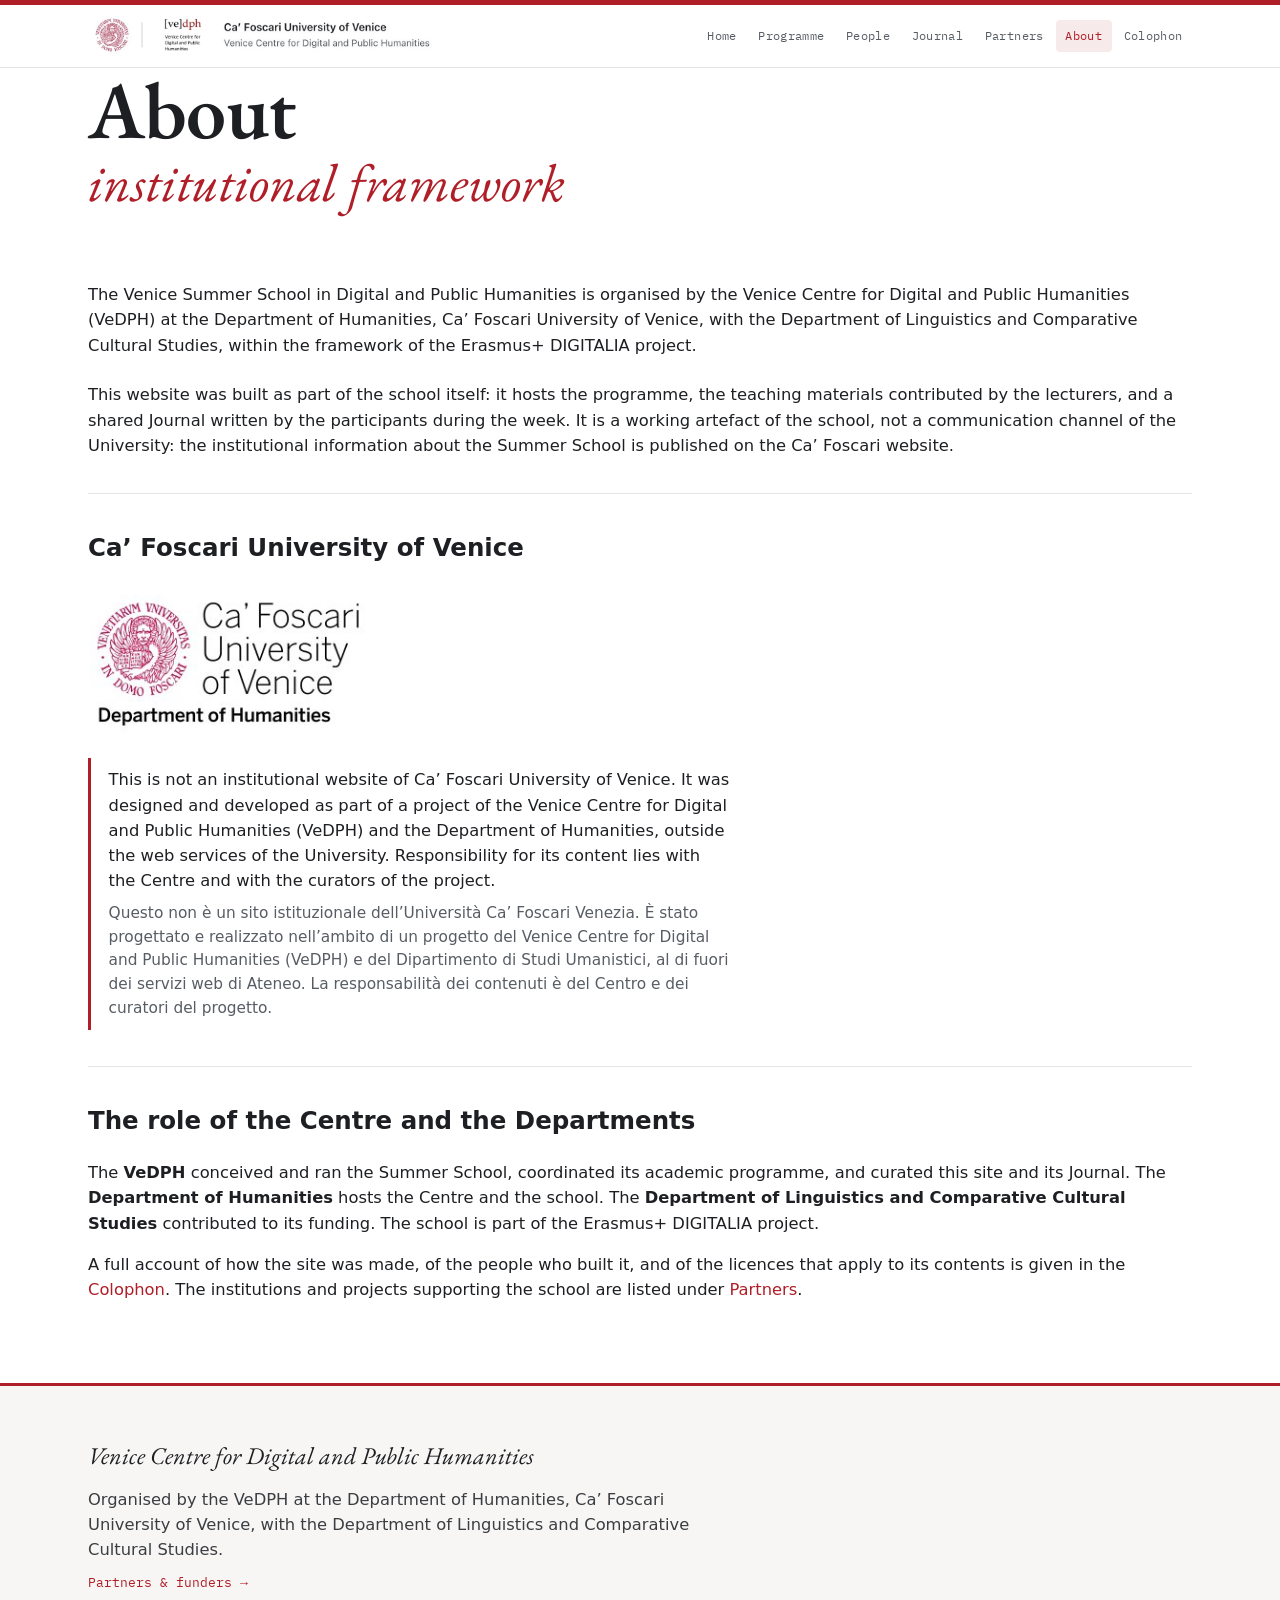
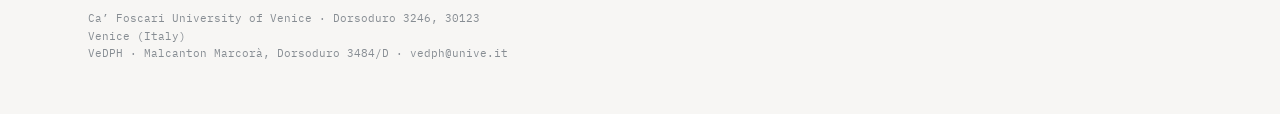
==== about.html @ f309b8d9 "Add files via upload" ====
<!doctype html>
<html lang="en">
<head>
<meta charset="utf-8">
<meta name="viewport" content="width=device-width, initial-scale=1">
<title>About — Venice Summer School in Digital and Public Humanities 2026</title>
<meta name="description" content="Institutional framework of the Venice Summer School in Digital and Public Humanities: the role of the VeDPH and of Ca' Foscari University of Venice.">
<meta name="theme-color" content="#b01e28">
<meta name="color-scheme" content="light">
<link rel="icon" href="icons/icon-192.png" sizes="192x192">
<link rel="stylesheet" href="assets/style.css">
<style>
  .ab-logo{margin:1.6rem 0 1.4rem}
  .ab-logo img{max-width:280px;height:auto;display:block}
  .ab-note{border-left:3px solid var(--cf-red);padding:.1rem 0 .1rem 1.1rem;margin:1.4rem 0;max-width:62ch}
  .ab-note p{margin:.5rem 0}
  .ab-note .it{color:var(--muted);font-size:.96rem}
  .ab-sep{border:0;border-top:1px solid rgba(0,0,0,.1);margin:2.2rem 0}
</style>
</head>
<body>
<a class="skip" href="#main">Skip to the content</a>
<div class="topbar"></div>
<header class="sitehead"><div class="wrap">
  <a class="brandlock" href="index.html"><img src="assets/logos/site-lockup.png" alt="Venice Centre for Digital and Public Humanities"></a>
  <nav class="sitenav" aria-label="Site">
    <a href="index.html">Home</a>
    <a href="programme.html">Programme</a>
    <a href="people.html">People</a>
    <a href="journal.html">Journal</a>
    <a href="partners.html">Partners</a>
    <a class="on" aria-current="page" href="about.html">About</a>
    <a href="colophon.html">Colophon</a>
  </nav>
</div></header>

<main id="main" class="wrap page">

  <h1 class="title">About<em>institutional framework</em></h1>

  <p class="lede">The Venice Summer School in Digital and Public Humanities is organised by the
    Venice Centre for Digital and Public Humanities (VeDPH) at the Department of Humanities,
    Ca’ Foscari University of Venice, with the Department of Linguistics and Comparative Cultural
    Studies, within the framework of the Erasmus+ DIGITALIA project.</p>

  <p>This website was built as part of the school itself: it hosts the programme, the teaching
    materials contributed by the lecturers, and a shared Journal written by the participants during
    the week. It is a working artefact of the school, not a communication channel of the University:
    the institutional information about the Summer School is published on the Ca’ Foscari website.</p>

  <hr class="ab-sep">

  <h2>Ca’ Foscari University of Venice</h2>

  <div class="ab-logo">
    <img src="assets/logos/ca-foscari-humanities.png"
         alt="Università Ca’ Foscari Venezia — Dipartimento di Studi Umanistici">
  </div>

  <div class="ab-note">
    <p>This is not an institutional website of Ca’ Foscari University of Venice. It was designed and
      developed as part of a project of the Venice Centre for Digital and Public Humanities (VeDPH)
      and the Department of Humanities, outside the web services of the University. Responsibility
      for its content lies with the Centre and with the curators of the project.</p>
    <p class="it">Questo non è un sito istituzionale dell’Università Ca’ Foscari Venezia. È stato
      progettato e realizzato nell’ambito di un progetto del Venice Centre for Digital and Public
      Humanities (VeDPH) e del Dipartimento di Studi Umanistici, al di fuori dei servizi web di
      Ateneo. La responsabilità dei contenuti è del Centro e dei curatori del progetto.</p>
  </div>

  <hr class="ab-sep">

  <h2>The role of the Centre and the Departments</h2>

  <p>The <strong>VeDPH</strong> conceived and ran the Summer School, coordinated its academic
    programme, and curated this site and its Journal. The <strong>Department of Humanities</strong>
    hosts the Centre and the school. The <strong>Department of Linguistics and Comparative Cultural
    Studies</strong> contributed to its funding. The school is part of the Erasmus+ DIGITALIA
    project.</p>

  <p>A full account of how the site was made, of the people who built it, and of the licences that
    apply to its contents is given in the <a href="colophon.html">Colophon</a>. The institutions and
    projects supporting the school are listed under <a href="partners.html">Partners</a>.</p>

</main>

<footer class="foot">
  <div class="wrap">
    <h3>Venice Centre for Digital and Public Humanities</h3>
    <p>Organised by the VeDPH at the Department of Humanities, Ca’ Foscari University of Venice,
       with the Department of Linguistics and Comparative Cultural Studies.</p>
    <p class="foot-link"><a href="partners.html">Partners &amp; funders →</a></p>
    <p class="addr">Ca’ Foscari University of Venice · Dorsoduro 3246, 30123 Venice (Italy)<br>
      VeDPH · Malcanton Marcorà, Dorsoduro 3484/D · vedph@unive.it</p>
  </div>
</footer>

<script src="data/program.js"></script>
<script src="assets/app.js"></script>
<script>
  if ('serviceWorker' in navigator &&
      (location.protocol === 'https:' || location.hostname === 'localhost' || location.hostname === '127.0.0.1')) {
    window.addEventListener('load', function () { navigator.serviceWorker.register('sw.js').catch(function(){}); });
  }
</script>
</body>
</html>
---- assets/style.css ----
/* =============================================================================
   Venice Summer School 2026 — stylesheet  (Ca' Foscari institutional look)
   White ground, Ca' Foscari red, logo top-left. Display serif (EB Garamond,
   the Edizioni Ca' Foscari / Venetian humanist register) + a clean sans for UI
   + a markup monospace for data. The programme keeps an edition-like apparatus.
   ========================================================================== */

/* ---- Fonts (self-hosted, OFL; no external requests) --------------------- */
@font-face{font-family:"EB Garamond";src:url("fonts/eb-garamond-latin-400-normal.woff2") format("woff2");font-weight:400;font-style:normal;font-display:swap}
@font-face{font-family:"EB Garamond";src:url("fonts/eb-garamond-latin-400-italic.woff2") format("woff2");font-weight:400;font-style:italic;font-display:swap}
@font-face{font-family:"EB Garamond";src:url("fonts/eb-garamond-latin-600-normal.woff2") format("woff2");font-weight:600;font-style:normal;font-display:swap}
@font-face{font-family:"EB Garamond";src:url("fonts/eb-garamond-latin-600-italic.woff2") format("woff2");font-weight:600;font-style:italic;font-display:swap}
@font-face{font-family:"Plex Mono";src:url("fonts/ibm-plex-mono-latin-400-normal.woff2") format("woff2");font-weight:400;font-style:normal;font-display:swap}
@font-face{font-family:"Plex Mono";src:url("fonts/ibm-plex-mono-latin-500-normal.woff2") format("woff2");font-weight:500;font-style:normal;font-display:swap}

/* ---- Tokens ------------------------------------------------------------- */
:root{
  /* Ca' Foscari red — CONFIRM exact value against the official brand manual
     (www.unive.it/logo, reserved area). This is the single place to change it. */
  --cf-red:#b01e28;
  --cf-red-deep:#8c1820;
  --cf-red-wash:#f7eaeb;

  --ink:#1d1f22;        /* primary text */
  --ink-soft:#3a3d42;
  --paper:#ffffff;
  --paper-2:#f7f6f4;    /* light sections */
  --paper-3:#efece7;    /* insets */
  --muted:#585d64;      /* secondary text */
  --muted-2:#878d93;    /* tertiary */
  --rule:#e5e4e0;       /* hairlines */
  --rule-strong:#cdccc7;

  --sans: system-ui, -apple-system, "Segoe UI", Arial, Helvetica, sans-serif;
  --serif:"EB Garamond", Georgia, "Times New Roman", serif;
  --mono:"Plex Mono", ui-monospace, "SFMono-Regular", Menlo, Consolas, monospace;

  --measure:42rem;
  --pad:clamp(1.1rem, 4vw, 3rem);
  --maxw:75rem;
}

*{box-sizing:border-box}
html{-webkit-text-size-adjust:100%;scroll-behavior:smooth}
body{
  margin:0;background:var(--paper);color:var(--ink);
  font-family:var(--sans);font-size:clamp(.98rem,.7rem + .4vw,1.06rem);
  line-height:1.55;-webkit-font-smoothing:antialiased;text-rendering:optimizeLegibility;
}
::selection{background:var(--cf-red-wash);color:var(--ink)}
a{color:var(--cf-red);text-decoration:none;text-underline-offset:.16em}
a:hover{color:var(--cf-red-deep);text-decoration:underline}
img{max-width:100%}
:focus-visible{outline:2.5px solid var(--cf-red);outline-offset:3px;border-radius:1px}

.kicker{font-family:var(--mono);font-size:.69rem;font-weight:500;
  letter-spacing:.16em;text-transform:uppercase}
.wrap{max-width:var(--maxw);margin-inline:auto;padding-left:max(var(--pad),env(safe-area-inset-left));padding-right:max(var(--pad),env(safe-area-inset-right))}

/* thin institutional accent strip */
.topbar{height:5px;background:var(--cf-red)}

/* =============================================================================
   MASTHEAD
   ========================================================================== */
.masthead{background:var(--paper);border-bottom:1px solid var(--rule)}
.masthead .wrap{padding-top:clamp(1.2rem,3vw,1.8rem);padding-bottom:clamp(1.8rem,4vw,3rem)}

.brandbar{display:flex;align-items:center;gap:1.1rem;flex-wrap:wrap;
  padding-bottom:clamp(1.6rem,4vw,2.6rem)}
.brandbar img{height:46px;width:auto;display:block}
.brandbar .vline{width:1px;height:34px;background:var(--rule-strong)}
.brandbar .who{font-family:var(--sans);line-height:1.25}
.brandbar .who b{display:block;font-weight:600;font-size:.92rem;color:var(--ink)}
.brandbar .who span{font-size:.8rem;color:var(--muted)}
.brandbar .erasmus{margin-left:auto;font-family:var(--mono);font-size:.66rem;
  letter-spacing:.04em;color:var(--muted-2);text-align:right;max-width:20rem;line-height:1.5}

.eyebrow{color:var(--muted);margin:0 0 .9rem}
.eyebrow .sig{color:var(--cf-red);font-weight:500}

h1.title{font-family:var(--serif);font-weight:600;line-height:1.04;letter-spacing:-.01em;
  margin:0;color:var(--ink);font-size:clamp(2.4rem,1rem + 6vw,5rem);max-width:16ch}
h1.title em{display:block;font-style:italic;font-weight:400;color:var(--cf-red);
  font-size:.66em;letter-spacing:0;margin-top:.1em}

.title-rule{height:3px;width:clamp(4rem,12vw,7rem);background:var(--cf-red);
  margin:1.4rem 0 1.2rem}

.standfirst{font-family:var(--serif);font-size:clamp(1.15rem,.8rem + .9vw,1.5rem);
  color:var(--ink-soft);max-width:44ch;margin:0;line-height:1.4}
.standfirst em{font-style:italic;color:var(--cf-red)}

.colophon{display:flex;flex-wrap:wrap;gap:0;margin-top:clamp(1.8rem,4vw,2.6rem);
  border-top:1px solid var(--rule)}
.colophon .fact{flex:1 1 8rem;padding:1rem 1.3rem 0 0;border-right:1px solid var(--rule)}
.colophon .fact:last-child{border-right:0}
.colophon .fact .n{font-family:var(--serif);font-size:2rem;line-height:1;display:block;color:var(--cf-red)}
.colophon .fact .l{font-family:var(--mono);font-size:.64rem;letter-spacing:.1em;
  text-transform:uppercase;color:var(--muted);display:block;margin-top:.45rem}

/* =============================================================================
   TOOLBAR
   ========================================================================== */
.toolbar{position:sticky;top:0;z-index:40;background:rgba(255,255,255,.96);
  backdrop-filter:saturate(120%) blur(6px);border-bottom:1px solid var(--rule);
  box-shadow:0 8px 20px -22px rgba(29,31,34,.6)}
.toolbar .wrap{display:flex;flex-wrap:wrap;align-items:center;gap:.5rem 1.2rem;
  padding-top:.5rem;padding-bottom:.5rem}

.daynav{display:flex;gap:.15rem;flex-wrap:wrap;margin-right:auto}
.daynav a{font-family:var(--mono);font-size:.73rem;letter-spacing:.03em;color:var(--muted);
  padding:.42rem .6rem;border-radius:4px;position:relative;display:inline-flex;gap:.4rem;
  align-items:baseline;line-height:1}
.daynav a .dnum{color:var(--muted-2)}
.daynav a:hover{color:var(--ink);background:var(--paper-2);text-decoration:none}
.daynav a.active{color:var(--ink)}
.daynav a.active::after{content:"";position:absolute;left:.6rem;right:.6rem;bottom:-.52rem;
  height:2px;background:var(--cf-red)}

.controls{display:flex;align-items:center;gap:.4rem;flex-wrap:wrap}
.search{position:relative;display:flex;align-items:center}
.search input{font-family:var(--mono);font-size:.75rem;color:var(--ink);background:var(--paper-2);
  border:1px solid var(--rule-strong);border-radius:4px;padding:.36rem .6rem .36rem 1.7rem;
  width:11rem;max-width:42vw}
.search input::placeholder{color:var(--muted-2)}
.search .mag{position:absolute;left:.55rem;color:var(--muted-2);font-size:.8rem;pointer-events:none}
.search input:focus{outline:none;border-color:var(--cf-red);background:#fff}

.btn{font-family:var(--mono);font-size:.73rem;letter-spacing:.02em;cursor:pointer;
  background:var(--paper-2);border:1px solid var(--rule-strong);color:var(--ink);
  padding:.4rem .66rem;border-radius:4px;display:inline-flex;align-items:center;gap:.4rem;
  line-height:1;transition:background .12s,border-color .12s,color .12s}
.btn:hover{border-color:var(--cf-red);color:var(--cf-red);text-decoration:none}
.btn.solid{background:var(--cf-red);border-color:var(--cf-red);color:#fff}
.btn.solid:hover{background:var(--cf-red-deep);border-color:var(--cf-red-deep);color:#fff}
.btn.ghost{background:transparent}

.nowpill{font-family:var(--mono);font-size:.71rem;letter-spacing:.02em;display:inline-flex;
  align-items:center;gap:.4rem;color:var(--cf-red);border:1px solid var(--cf-red);
  background:var(--cf-red-wash);border-radius:999px;padding:.34rem .7rem;cursor:pointer}
.nowpill .mano{font-size:.9rem;line-height:1}
.nowpill.before{color:var(--cf-red)}
.nowpill.after{color:var(--muted);border-color:var(--rule-strong);background:var(--paper-2);cursor:default}

.chips{display:flex;gap:.3rem;flex-wrap:wrap;width:100%;padding-top:.5rem;margin-top:.45rem;
  border-top:1px dashed var(--rule)}
.chips-label{color:var(--muted-2);margin-right:.3rem;align-self:center}
.chip{font-family:var(--mono);font-size:.69rem;letter-spacing:.03em;cursor:pointer;
  border:1px solid var(--rule-strong);background:transparent;color:var(--muted);
  padding:.28rem .55rem;border-radius:999px;display:inline-flex;gap:.4rem;align-items:center}
.chip:hover{color:var(--ink);border-color:var(--muted-2)}
.chip[aria-pressed="true"]{color:#fff;border-color:var(--cf-red);background:var(--cf-red)}
.chip .s{font-weight:500;color:var(--cf-red)}
.chip[aria-pressed="true"] .s{color:#fff}

/* =============================================================================
   LEDE
   ========================================================================== */
.lede{padding:clamp(2.2rem,5vw,3.4rem) 0 .5rem}
.lede .meta{font-family:var(--mono);font-size:.73rem;letter-spacing:.03em;color:var(--muted);
  margin-bottom:1.3rem;display:flex;flex-wrap:wrap;gap:.4rem 1rem}
.lede .meta b{color:var(--cf-red);font-weight:500}
.lede p.intro-p{font-family:var(--serif);max-width:var(--measure);font-size:1.3rem;
  line-height:1.5;color:var(--ink-soft);margin:.2rem 0}
.lede p.intro-p em{font-style:italic;color:var(--cf-red)}
.lede .follow{display:flex;flex-wrap:wrap;gap:.45rem;align-items:center;margin-top:1.7rem;
  padding-top:1.3rem;border-top:1px solid var(--rule)}
.lede .follow .kicker{color:var(--muted-2);width:100%;margin-bottom:.2rem}
@media(min-width:600px){.lede .follow .kicker{width:auto;margin:0 .4rem 0 0}}

/* =============================================================================
   PROGRAMME
   ========================================================================== */
.day{padding-top:clamp(2rem,4vw,3.2rem);scroll-margin-top:5.5rem}
.day-head{border-top:2px solid var(--ink);padding-top:1rem;margin-bottom:1.5rem}
.day-head .row{display:flex;flex-wrap:wrap;align-items:baseline;gap:.4rem 1rem;justify-content:space-between}
.day-head .area{color:var(--muted);margin:0}
.day-head .when{font-family:var(--mono);font-size:.71rem;letter-spacing:.05em;color:var(--cf-red);text-transform:uppercase}
.day-head h2{font-family:var(--serif);font-weight:400;font-style:italic;
  font-size:clamp(1.7rem,1rem + 2.2vw,2.6rem);line-height:1.08;margin:.5rem 0 0;
  max-width:26ch;letter-spacing:-.005em;color:var(--ink)}
.day-head .intro{max-width:var(--measure);color:var(--muted);margin:1rem 0 0;font-size:1rem;line-height:1.55}

.lemma{display:grid;grid-template-columns:5.4rem minmax(0,1fr);column-gap:1.3rem;
  padding:1.1rem .8rem;margin-inline:-.8rem;border-top:1px solid var(--rule);position:relative}
.lemma.hidden{display:none}
.lemma.is-now{background:linear-gradient(90deg,var(--cf-red-wash),transparent 55%);
  box-shadow:inset 3px 0 0 var(--cf-red)}

.rail{text-align:right;position:relative}
.rail .sig{font-family:var(--mono);font-size:1rem;font-weight:500;color:var(--muted-2);line-height:1;display:block}
.rail .sig.key{color:var(--cf-red)}
.rail .time{font-family:var(--mono);font-size:.73rem;color:var(--muted);display:block;margin-top:.4rem}
.rail .time .to{color:var(--muted-2)}
.rail .mano{position:absolute;left:-1.4rem;top:-.05rem;color:var(--cf-red);font-size:1.05rem;
  line-height:1;animation:point 1.6s ease-in-out infinite}
@keyframes point{0%,100%{transform:translateX(0)}50%{transform:translateX(-3px)}}

.body .ttl{font-family:var(--sans);font-size:1.12rem;font-weight:600;line-height:1.28;margin:.05rem 0 0;color:var(--ink)}
.lemma.is-key .body .ttl{color:var(--cf-red-deep)}
.body .note{font-family:var(--serif);font-style:italic;color:var(--muted);font-size:1rem;margin:.35rem 0 0;max-width:50ch}

.pub{font-family:var(--mono);font-size:.78rem;margin:.4rem 0 0;display:flex;flex-wrap:wrap;align-items:center;gap:.45rem}
.pub-b{display:inline-block;background:var(--cf-red);color:#fff;font-size:.66rem;letter-spacing:.03em;padding:.13rem .42rem;border-radius:.22rem;white-space:nowrap}
.pub a{text-decoration:underline;text-underline-offset:.16em}

.app{margin-top:.55rem;display:flex;flex-direction:column;gap:.35rem}
.auth{font-family:var(--sans);font-size:.98rem;line-height:1.35}
.auth .nm{color:var(--ink);font-weight:500}
.auth .af{color:var(--muted);font-size:.9em}
.auth .sep{color:var(--rule-strong);margin:0 .15rem}
.where{font-family:var(--mono);font-size:.72rem;color:var(--muted);display:inline-flex;flex-wrap:wrap;gap:.35rem;align-items:baseline}
.where a{color:var(--muted);border-bottom:1px dotted var(--muted-2)}
.where a:hover{color:var(--cf-red);border-color:var(--cf-red);text-decoration:none}
.where .pin{color:var(--cf-red)}

/* card action row: calendar · materials · resources */
.fi{width:1.05em;height:1.05em;flex:none;vertical-align:-.18em}
.card-foot{margin-top:.8rem;padding-top:.75rem;border-top:1px dashed var(--rule);
  display:flex;flex-wrap:wrap;gap:.55rem 1.6rem;align-items:flex-start}
.act{font-family:var(--mono);font-size:.71rem;letter-spacing:.02em;cursor:pointer;
  border:1px solid var(--rule-strong);background:var(--paper);color:var(--ink);
  padding:.34rem .6rem;border-radius:5px;display:inline-flex;gap:.42rem;align-items:center;line-height:1;
  transition:border-color .12s,color .12s,background .12s}
.act:hover{border-color:var(--cf-red);color:var(--cf-red);background:var(--cf-red-wash)}

.fgroup{display:flex;flex-wrap:wrap;gap:.4rem;align-items:center}
.fg-l{font-family:var(--mono);font-size:.66rem;letter-spacing:.08em;text-transform:uppercase;
  color:var(--muted-2);display:inline-flex;gap:.35rem;align-items:center;margin-right:.1rem}
.fg-items{display:flex;flex-wrap:wrap;gap:.35rem}
.chip-link{font-family:var(--mono);font-size:.71rem;display:inline-flex;align-items:center;gap:.38rem;
  color:var(--cf-red);border:1px solid var(--rule-strong);background:var(--paper-2);border-radius:4px;padding:.26rem .5rem;line-height:1}
.chip-link:hover{border-color:var(--cf-red);text-decoration:none;background:#fff}
.chip-link .k{color:var(--muted-2);font-size:.9em}
.chip-link .ext{color:var(--muted-2);font-size:.82em}

.lemma{transition:background .12s}
.lemma:hover{background:var(--paper-2)}
@media (min-width:1024px){
  .lemma{grid-template-columns:6rem minmax(0,1fr);column-gap:1.6rem}
  .body .ttl{font-size:1.18rem}
}

.noresults{font-family:var(--mono);font-size:.8rem;color:var(--muted);padding:2rem 0;text-align:center}

/* =============================================================================
   FACULTY
   ========================================================================== */
.faculty{padding-top:clamp(2.4rem,5vw,3.6rem)}
.faculty .head{border-top:2px solid var(--ink);padding-top:1rem;margin-bottom:1.3rem}
.faculty .head .area{color:var(--muted);margin:0}
.faculty h2{font-family:var(--serif);font-style:italic;font-weight:400;
  font-size:clamp(1.6rem,1rem + 2vw,2.3rem);margin:.4rem 0 0;color:var(--ink)}
.faculty-grid{display:grid;grid-template-columns:repeat(auto-fill,minmax(17rem,1fr));gap:.2rem 2rem}
.person{display:flex;gap:.85rem;align-items:flex-start;padding:.85rem 0;border-top:1px solid var(--rule)}
.person .av{flex:0 0 auto;width:2.9rem;height:2.9rem;border-radius:50%;overflow:hidden;
  display:grid;place-items:center;background:var(--paper-2);border:1px solid var(--rule)}
.person .av img{width:100%;height:100%;object-fit:cover;display:block}
.person .av-i{font-family:var(--serif);font-weight:600;font-size:1.02rem;color:var(--muted);letter-spacing:.01em}
.person .ptext{min-width:0;display:block;padding-top:.05rem}
.person .nm{font-family:var(--sans);font-weight:600;color:var(--ink);display:block;font-size:1.02rem}
a.nm:hover{color:var(--cf-red)}
.person .af{font-family:var(--mono);font-size:.71rem;color:var(--muted);display:block;margin-top:.2rem;line-height:1.4}
.person .pmeta{display:block;margin-top:.35rem}
.person .inprog{font-family:var(--mono);font-size:.68rem;letter-spacing:.02em;color:var(--cf-red);
  text-decoration:none;border-bottom:1px solid transparent}
.person .inprog:hover{border-bottom-color:var(--cf-red)}

/* =============================================================================
   COHORT
   ========================================================================== */
.cohort{padding-top:clamp(2.4rem,5vw,3.6rem)}
.cohort .head{border-top:2px solid var(--ink);padding-top:1rem;margin-bottom:1.4rem}
.cohort .head .area{color:var(--muted);margin:0}
.cohort h2{font-family:var(--serif);font-style:italic;font-weight:400;
  font-size:clamp(1.6rem,1rem + 2vw,2.3rem);margin:.4rem 0 0;color:var(--ink)}
.stat-grid{display:grid;grid-template-columns:repeat(auto-fit,minmax(8rem,1fr));
  border:1px solid var(--rule);border-radius:6px;overflow:hidden;background:var(--paper)}
.stat{padding:1.2rem 1.3rem;border-right:1px solid var(--rule);border-bottom:1px solid var(--rule)}
.stat .n{font-family:var(--serif);font-size:2.6rem;line-height:.95;color:var(--cf-red);display:block}
.stat .l{font-family:var(--mono);font-size:.66rem;letter-spacing:.09em;text-transform:uppercase;
  color:var(--muted);display:block;margin-top:.5rem}
.bars{margin-top:1.8rem;max-width:42rem}
.bars-h{color:var(--muted-2);margin:0 0 .9rem}
.bar-row{display:grid;grid-template-columns:13rem minmax(0,1fr) 2rem;align-items:center;gap:.8rem;margin:.45rem 0}
.bar-row .bl{font-family:var(--sans);font-size:.92rem;color:var(--ink)}
.bar-row .bt{height:.7rem;background:var(--paper-3);border-radius:3px;overflow:hidden}
.bar-row .bf{display:block;height:100%;background:var(--cf-red);border-radius:3px}
.bar-row .bn{font-family:var(--mono);font-size:.8rem;color:var(--muted);text-align:right}
@media(max-width:560px){.bar-row{grid-template-columns:9rem minmax(0,1fr) 1.6rem;gap:.5rem}.bar-row .bl{font-size:.82rem;overflow-wrap:anywhere}}
.cohort .cap{font-family:var(--serif);font-size:1.15rem;color:var(--ink-soft);margin-top:1.6rem;max-width:var(--measure)}
.cohort .privacy{font-family:var(--mono);font-size:.69rem;color:var(--muted-2);margin-top:.9rem;
  border-left:2px solid var(--rule-strong);padding-left:.7rem;max-width:48ch;line-height:1.5}

/* =============================================================================
   MAP
   ========================================================================== */
.mapsec{padding-top:clamp(2.4rem,5vw,3.6rem)}
.mapsec .head{border-top:2px solid var(--ink);padding-top:1rem;margin-bottom:1.1rem}
.mapsec .head .area{color:var(--muted);margin:0}
.mapsec h2{font-family:var(--serif);font-style:italic;font-weight:400;
  font-size:clamp(1.6rem,1rem + 2vw,2.3rem);margin:.4rem 0 0;color:var(--ink)}
.mapwrap{position:relative;border:1px solid var(--rule-strong);border-radius:6px;overflow:hidden;background:var(--paper-2)}
#map,#cm-map{height:clamp(320px,50vh,500px);width:100%}
.leaflet-container{background:#eef0ee !important;font-family:var(--mono) !important}
.map-legend{display:flex;flex-wrap:wrap;gap:.4rem 1.1rem;margin-top:.8rem;font-family:var(--mono);font-size:.71rem;color:var(--muted)}
.map-legend .it{display:inline-flex;gap:.45rem;align-items:center}
.map-legend .pin{width:.7rem;height:.7rem;border-radius:50%;background:var(--cf-red);display:inline-block}
.venue-list{list-style:none;margin:0 0 1.25rem;padding:0;display:grid;gap:.55rem;grid-template-columns:repeat(auto-fill,minmax(15rem,1fr))}
.venue-li{background:var(--paper-2);border:1px solid var(--rule);border-radius:6px;padding:.7rem .85rem;display:flex;flex-direction:column;gap:.12rem}
.venue-li .vn{font-weight:600}
.venue-li .vb{font-size:.85rem;color:var(--muted)}
.venue-li .va{font-size:.82rem;color:var(--muted)}
.venue-li .vs{font-family:var(--mono);font-size:.66rem;letter-spacing:.05em;text-transform:uppercase;color:var(--cf-red);margin-top:.25rem}
.map-load{display:flex;flex-wrap:wrap;align-items:center;gap:.55rem 1rem;margin:0}
.map-load .btn[disabled]{opacity:.6;cursor:default}
.map-note{font-family:var(--mono);font-size:.71rem;color:var(--muted);margin:0;flex:1 1 18rem}
.cm-note{color:var(--muted);font-size:.9rem;line-height:1.55;margin:0 0 .8rem;max-width:46rem}
.mvenue{font-family:var(--sans);font-size:.95rem;color:var(--ink);line-height:1.3}
.mvenue b{font-weight:600}
.mvenue .sub{font-family:var(--mono);font-size:.68rem;color:var(--muted);display:block;margin-top:.2rem}
.mvsess{font-family:var(--mono);font-size:.64rem;color:var(--muted);margin-top:.4rem;max-width:18rem}

/* =============================================================================
   FOOTER + LOGO STRIP
   ========================================================================== */
.foot{background:var(--paper-2);border-top:3px solid var(--cf-red);margin-top:clamp(3rem,7vw,5rem)}
.foot .wrap{padding-top:clamp(2.2rem,5vw,3.2rem);padding-bottom:clamp(2rem,4vw,2.8rem)}
.foot h3{font-family:var(--serif);font-weight:400;font-style:italic;color:var(--ink);font-size:1.5rem;margin:0 0 .8rem}
.foot p{max-width:60ch;line-height:1.55;margin:.4rem 0;color:var(--ink-soft)}
.foot .cols{display:flex;flex-wrap:wrap;gap:1.6rem 3.2rem;margin-top:1.4rem}
.foot .col .kicker{color:var(--muted-2);margin-bottom:.5rem;display:block}
.foot .col a{display:block;margin:.28rem 0;color:var(--ink-soft)}
.foot .col a:hover{color:var(--cf-red)}

.logostrip-wrap{margin-top:2rem;padding-top:1.4rem;border-top:1px solid var(--rule-strong)}
.logostrip-wrap .kicker{color:var(--muted-2);display:block;margin-bottom:1rem}
.logostrip{display:flex;flex-wrap:wrap;align-items:center;gap:1.4rem 2.2rem}
.logo-slot{display:flex;align-items:center}
.logo-slot img{height:38px;width:auto;filter:grayscale(1);opacity:.62;transition:filter .15s,opacity .15s}
.logo-slot img:hover{filter:none;opacity:1}
.logostrip.brandrow img{height:42px;filter:none;opacity:1}
.logo-text{font-family:var(--mono);font-size:.72rem;letter-spacing:.02em;color:var(--muted);
  border:1px solid var(--rule-strong);background:var(--paper);border-radius:4px;padding:.34rem .6rem;display:inline-block;line-height:1.3}

.foot .fund{font-family:var(--mono);font-size:.71rem;line-height:1.65;color:var(--muted);
  margin-top:2rem;border-top:1px solid var(--rule);padding-top:1.2rem;max-width:64ch}
.foot .addr{font-family:var(--mono);font-size:.68rem;color:var(--muted-2);margin-top:1rem;line-height:1.6}

/* toast / skip */
.toast{position:fixed;left:50%;bottom:1.4rem;transform:translateX(-50%) translateY(1rem);
  background:var(--ink);color:#fff;font-family:var(--mono);font-size:.74rem;padding:.6rem .9rem;
  border-radius:5px;box-shadow:0 8px 30px -8px rgba(0,0,0,.4);opacity:0;pointer-events:none;
  transition:opacity .2s,transform .2s;z-index:60;border-left:3px solid var(--cf-red)}
.toast.show{opacity:1;transform:translateX(-50%) translateY(0)}
.skip{position:absolute;left:-999px;top:.5rem;background:var(--cf-red);color:#fff;font-family:var(--mono);
  font-size:.74rem;padding:.5rem .8rem;border-radius:4px;z-index:80}
.skip:focus{left:.5rem}

@media (prefers-reduced-motion:reduce){
  *{animation:none !important;transition:none !important;scroll-behavior:auto !important}
}

/* =============================================================================
   COLOPHON page
   ========================================================================== */
.colo{padding:clamp(2rem,5vw,3.4rem) 0}
.colo h2{font-family:var(--serif);font-style:italic;font-weight:400;
  font-size:clamp(1.5rem,1rem + 1.8vw,2.1rem);color:var(--ink);
  margin:2.2rem 0 .6rem;border-top:1px solid var(--rule);padding-top:1.3rem}
.colo h2:first-of-type{border-top:0;padding-top:0;margin-top:0}
.colo p{max-width:44rem;line-height:1.62;margin:.6rem 0;color:var(--ink-soft)}
.colo .note{font-family:var(--mono);font-size:.74rem;color:var(--muted);background:var(--paper-2);
  border-left:2px solid var(--rule-strong);padding:.55rem .75rem;max-width:44rem;line-height:1.5}
.colo code{font-family:var(--mono);font-size:.85em;background:var(--paper-2);
  border:1px solid var(--rule);border-radius:3px;padding:.05rem .3rem}
.stack{display:grid;grid-template-columns:max-content 1fr;gap:.55rem 1.5rem;max-width:48rem;margin:1.1rem 0}
.stack dt{font-family:var(--mono);font-size:.69rem;letter-spacing:.07em;text-transform:uppercase;
  color:var(--cf-red);padding-top:.15rem}
.stack dd{margin:0;line-height:1.55;color:var(--ink-soft)}
@media(max-width:560px){.stack{grid-template-columns:1fr;gap:.1rem}.stack dt{margin-top:.9rem}}

/* =============================================================================
   WHEEL — colourful, dynamic programme overview
   ========================================================================== */
.wheel-sec{padding:clamp(1.8rem,4vw,2.8rem) 0;border-bottom:1px solid var(--rule);background:var(--paper)}
.wheel-sec .kicker{color:var(--muted-2);margin:0 0 1.2rem}
.wheel-wrap{display:grid;grid-template-columns:1fr;gap:1.8rem 2.8rem;align-items:center}
@media(min-width:760px){.wheel-wrap{grid-template-columns:minmax(240px,300px) 1fr}}
#wheel{justify-self:center}
#wheel svg{width:clamp(240px,42vw,300px);height:auto;display:block;overflow:visible}
.seg{cursor:pointer;opacity:0;animation:segIn .45s ease forwards;animation-delay:var(--d);
  transition:transform .2s cubic-bezier(.34,1.56,.64,1)}
.seg path{fill:var(--c);stroke:#fff;stroke-width:2.5;transition:stroke-width .15s}
.seg text{text-anchor:middle;pointer-events:none}
.seg .snum{font-family:var(--serif);font-size:17px;font-weight:600;fill:#fff}
.seg .stag{font-family:var(--mono);font-size:6.4px;letter-spacing:.07em;fill:rgba(255,255,255,.85)}
.seg:hover,.seg:focus-visible,.seg.active{transform:translate(var(--dx),var(--dy))}
.seg:focus{outline:none}
.seg.active path{stroke-width:4}
.seg.active{filter:drop-shadow(0 4px 9px rgba(29,31,34,.28))}
@keyframes segIn{to{opacity:1}}
.hole{fill:#fff}
.ctop{font-family:var(--serif);font-size:21px;font-weight:600;fill:var(--ink);text-anchor:middle;dominant-baseline:middle}
.cbot{font-family:var(--mono);font-size:7px;letter-spacing:.13em;fill:var(--muted);text-anchor:middle;dominant-baseline:middle}

/* dynamic panel (shows the selected day) */
.wheel-panel{min-width:0;border-left:3px solid var(--c,var(--cf-red));padding-left:1.3rem}
.wp-head .wp-day{color:var(--c,var(--cf-red));display:block;margin-bottom:.45rem}
.wp-theme{font-family:var(--serif);font-style:italic;font-weight:400;
  font-size:clamp(1.3rem,1rem + 1.4vw,1.9rem);margin:0;color:var(--ink);line-height:1.12}
.wp-area{font-family:var(--sans);font-size:.95rem;color:var(--muted);display:block;margin-top:.45rem}
.wp-list{list-style:none;margin:1.1rem 0 .8rem;padding:0}
.wp-list li{border-top:1px solid var(--rule)}
.wp-list a{display:grid;grid-template-columns:3.4rem minmax(0,1fr);gap:.7rem;padding:.5rem .2rem;
  color:var(--ink-soft);align-items:baseline}
.wp-list a:hover{color:var(--c,var(--cf-red));text-decoration:none;background:var(--paper-2)}
.wp-list .wt{font-family:var(--mono);font-size:.74rem;color:var(--muted)}
.wp-list .wq{font-family:var(--sans);font-size:.95rem;line-height:1.3}
.wp-open{font-family:var(--mono);font-size:.73rem;color:var(--c,var(--cf-red));display:inline-block;margin-top:.3rem}
@media (prefers-reduced-motion:reduce){.seg{opacity:1;animation:none}}

/* =============================================================================
   MULTI-PAGE: site header/nav, cover hero, nav cards, slim page header
   ========================================================================== */
.sitehead{background:var(--paper);border-bottom:1px solid var(--rule)}
.sitehead .wrap{display:flex;align-items:center;justify-content:space-between;gap:.6rem 1rem;
  flex-wrap:wrap;padding-top:.5rem;padding-bottom:.5rem;min-height:3.1rem}
.brandlock{display:flex;align-items:center;flex:0 1 auto;min-width:0}
.brandlock img{height:46px;width:auto;max-width:100%;display:block}
.brandlock:hover{opacity:.9}
@media (max-width:680px){ .brandlock img{height:38px} }
@media (max-width:480px){ .brandlock img{height:32px} }
.brandmark{display:flex;align-items:center;gap:.6rem;color:var(--ink)}
.brandmark img{height:30px;width:auto}
.brandmark span{font-family:var(--sans);font-weight:600;font-size:.9rem;line-height:1.1}
.brandmark em{font-style:normal;color:var(--cf-red)}
.brandmark:hover{text-decoration:none}
.sitenav{display:flex;gap:.15rem;flex-wrap:wrap}
.sitenav a{font-family:var(--mono);font-size:.74rem;letter-spacing:.03em;color:var(--muted);
  padding:.4rem .6rem;border-radius:4px}
.sitenav a:hover{color:var(--ink);background:var(--paper-2);text-decoration:none}
.sitenav a.on{color:var(--cf-red);background:var(--cf-red-wash)}

.cover{position:relative;display:flex;align-items:flex-end;min-height:clamp(360px,70vh,620px);
  overflow:hidden;background:#11151a}
.cover-img{position:absolute;inset:0;width:100%;height:100%;object-fit:cover;object-position:center 56%}
.cover-scrim{position:absolute;inset:0;background:linear-gradient(180deg,
  rgba(10,12,16,.46) 0%,rgba(10,12,16,.05) 30%,rgba(10,12,16,.55) 70%,rgba(10,12,16,.9) 100%)}
.cover-inner{position:relative;z-index:2;color:#fff;padding-top:3rem;padding-bottom:clamp(2rem,6vw,4.5rem)}
.cover-kick{color:#fff;margin:0 0 1rem;text-shadow:0 1px 12px rgba(0,0,0,.55)}
.cover-title{font-family:var(--serif);font-weight:600;line-height:1.02;letter-spacing:-.01em;margin:0;
  font-size:clamp(2.4rem,1rem + 6vw,5.2rem);color:#fff;max-width:15ch;text-shadow:0 2px 26px rgba(0,0,0,.45)}
.cover-title em{display:block;font-style:italic;font-weight:400;font-size:.58em;color:#fff;opacity:.93;margin-top:.1em}
.cover-sub{font-family:var(--serif);font-size:clamp(1.1rem,.8rem + .8vw,1.5rem);color:rgba(255,255,255,.93);
  margin:1.2rem 0 0;max-width:36ch}
.cover-cta{display:flex;flex-wrap:wrap;gap:.6rem;margin-top:1.8rem}
.btn.ghost-light{background:transparent;border-color:rgba(255,255,255,.55);color:#fff}
.btn.ghost-light:hover{background:rgba(255,255,255,.12);border-color:#fff;color:#fff}
.cover-credit{position:absolute;right:.8rem;bottom:.5rem;z-index:2;font-family:var(--mono);
  font-size:.62rem;color:rgba(255,255,255,.72);margin:0}

.navcards{padding:clamp(2.2rem,5vw,3.4rem) 0}
.navcards .kicker{color:var(--muted-2);margin:0 0 1.2rem}
.navcards-grid{display:grid;grid-template-columns:repeat(auto-fit,minmax(15rem,1fr));gap:1rem}
.navcard{display:block;border:1px solid var(--rule);border-radius:8px;padding:1.4rem 1.5rem;color:var(--ink);
  transition:border-color .14s,transform .14s,box-shadow .14s;background:var(--paper)}
.navcard:hover{border-color:var(--cf-red);text-decoration:none;transform:translateY(-2px);
  box-shadow:0 12px 32px -20px rgba(29,31,34,.55)}
.navcard h3{font-family:var(--serif);font-style:italic;font-weight:400;font-size:1.4rem;margin:0 0 .35rem;color:var(--ink)}
.navcard p{font-size:.92rem;color:var(--muted);margin:0;line-height:1.5}
.navcard .go{font-family:var(--mono);font-size:.72rem;color:var(--cf-red);display:inline-block;margin-top:.85rem}

.pagehead{background:var(--paper-2);border-bottom:1px solid var(--rule)}
.pagehead .wrap{padding-top:clamp(1.8rem,4vw,2.8rem);padding-bottom:clamp(1.8rem,4vw,2.8rem)}
.pagehead .kicker{color:var(--muted);margin:0 0 .5rem}
.pagehead h1{font-family:var(--serif);font-weight:600;font-size:clamp(2rem,1rem + 3.5vw,3.2rem);
  margin:0;color:var(--ink);line-height:1.04}
.pagehead h1 em{font-style:italic;font-weight:400;color:var(--cf-red)}
.pagehead p{max-width:46rem;color:var(--ink-soft);margin:.8rem 0 0;line-height:1.55}

.lemma{scroll-margin-top:5rem}
.faculty,.cohort,.mapsec{scroll-margin-top:5rem}

/* colophon lead credit */
.colo-lead{font-size:1.12rem;line-height:1.6;color:var(--ink);max-width:60ch;margin:.4rem 0 2.2rem}
.colo .stack dd a{color:var(--cf-red);border-bottom:1px solid transparent}
.colo .stack dd a:hover{border-bottom-color:var(--cf-red)}

/* =============================================================================
   PARTNERS PAGE — logo wall, organising lockup, funder block
   ========================================================================== */
.partners-sec{padding-block:clamp(1.8rem,4vw,2.8rem);border-bottom:1px solid var(--rule)}
.partners-sec:last-of-type{border-bottom:0}
.partners-sec .head{margin-bottom:1.1rem}
.partners-sec .head h2{font-family:var(--serif);font-weight:600;font-size:clamp(1.5rem,1rem + 1.6vw,2.1rem);
  margin:.1rem 0 0;color:var(--ink)}
.psec-lede,.partners-sec .fund-statement{max-width:62ch;color:var(--ink-soft);line-height:1.6}
.psec-lede{margin:0 0 1.4rem}

.org-lockup{display:flex;flex-wrap:wrap;align-items:center;gap:1.6rem 3rem;
  background:var(--paper);border:1px solid var(--rule);border-radius:10px;padding:1.6rem 1.8rem}
.org-lockup img{height:66px;width:auto;max-width:100%}

.logo-wall{display:grid;grid-template-columns:repeat(auto-fill,minmax(13rem,1fr));gap:1rem}
.logo-tile{background:var(--paper);border:1px solid var(--rule);border-radius:10px;
  padding:1.5rem 1.4rem;display:flex;flex-direction:column;align-items:center;justify-content:center;
  gap:1rem;text-align:center;min-height:9.5rem;transition:border-color .14s,box-shadow .14s}
.logo-tile:hover{border-color:var(--rule);box-shadow:0 10px 28px -20px rgba(29,31,34,.45)}
.logo-tile img{max-width:100%;max-height:64px;width:auto;height:auto;object-fit:contain}
.logo-tile .cap{font-family:var(--mono);font-size:.68rem;color:var(--muted);line-height:1.45}
.logo-tile--wide{grid-column:1 / -1}
.logo-tile--wide img{max-height:54px}
.logo-tile a{display:flex;align-items:center;justify-content:center;width:100%;text-decoration:none}
.logo-tile a:hover{opacity:.82;text-decoration:none}

.funder-block{display:grid;gap:1.4rem;align-items:start;background:var(--paper);
  border:1px solid var(--rule);border-radius:10px;padding:1.6rem 1.8rem}
@media(min-width:720px){.funder-block{grid-template-columns:auto 1fr;gap:2.4rem}}
.funder-block > a{align-self:center;text-decoration:none}
.funder-block > a:hover{opacity:.85;text-decoration:none}
.funder-img{max-width:100%;height:auto;max-height:84px;width:auto;align-self:center}
.fund-statement{font-size:.82rem;margin:0;color:var(--muted)}

.foot-link a{font-family:var(--mono);font-size:.82rem;color:var(--cf-red)}

/* =============================================================================
   EXPANDABLE SESSION DETAIL (accordion on each card)
   ========================================================================== */
.lemma-more{margin-top:.55rem}
.lemma-more>summary{display:inline-flex;align-items:center;gap:.35rem;cursor:pointer;list-style:none;
  font-family:var(--mono);font-size:.72rem;letter-spacing:.03em;color:var(--cf-red);
  padding:.32rem .6rem;border:1px solid var(--rule);border-radius:5px;background:var(--paper);width:max-content}
.lemma-more>summary::-webkit-details-marker{display:none}
.lemma-more>summary:hover{border-color:var(--cf-red);background:var(--cf-red-wash)}
.lemma-more .chev{transition:transform .15s ease}
.lemma-more[open] .chev{transform:rotate(180deg)}
.dm-body{margin-top:.8rem;padding:1rem 1.1rem;border:1px solid var(--rule);
  border-left:3px solid var(--cf-red);border-radius:0 6px 6px 0;background:var(--paper-2)}
.dm-abstract{margin:0 0 1rem;color:var(--ink);line-height:1.6;font-size:.95rem}
.dm-sec{margin-top:1.05rem}
.dm-body>.dm-abstract:first-child + .dm-sec,.dm-body>.dm-sec:first-child{margin-top:0}
.dm-h{font-family:var(--mono);font-size:.66rem;letter-spacing:.06em;text-transform:uppercase;
  color:var(--muted);margin:0 0 .5rem}
.dm-chips{display:flex;flex-wrap:wrap;gap:.4rem}
.dm-biblio{margin:0;padding-left:1.1rem;color:var(--ink-soft);font-size:.9rem;line-height:1.55}
.dm-biblio li{margin:.3rem 0}
.dm-biblio a{color:var(--cf-red)}
.dm-res li{margin:.35rem 0}
.dm-type{font-family:var(--mono);font-size:.6rem;letter-spacing:.04em;text-transform:uppercase;
  color:var(--muted);border:1px solid var(--rule);border-radius:.5rem;padding:.02rem .35rem;margin-left:.35rem;white-space:nowrap}
.dm-note{display:block;font-size:.82rem;color:var(--muted);margin-top:.05rem}
.dm-cl{font-size:.82rem}
.dm-cl a{color:var(--cf-red)}
.dm-pdf{display:inline-flex;align-items:center;gap:.4rem;font-family:var(--mono);font-size:.78rem;
  color:#fff;background:var(--cf-red);padding:.45rem .85rem;border-radius:5px}
.dm-pdf:hover{background:var(--cf-red-deep);text-decoration:none}
.lemma-more{scroll-margin-top:5rem}

/* =============================================================================
   SESSION PAGE (session.html?s=…) + card "Open session" link
   ========================================================================== */
.act.open-session{display:inline-flex;align-items:center;gap:.35rem;font-family:var(--mono);
  font-size:.72rem;letter-spacing:.02em;color:var(--cf-red);text-decoration:none;
  padding:.32rem .55rem;border:1px solid var(--rule);border-radius:5px;background:var(--paper)}
.act.open-session:hover{border-color:var(--cf-red);background:var(--cf-red-wash)}

#session{max-width:54rem}
.sp-kicker{margin:0 0 .6rem}
.sp-kicker a{color:var(--muted)}
.sp-kicker a:hover{color:var(--cf-red)}
.sp-title{font-family:var(--serif);font-weight:600;font-size:clamp(1.8rem,1rem + 3vw,2.8rem);
  line-height:1.06;margin:0;color:var(--ink)}
.sp-note{color:var(--muted);font-style:italic;margin:.6rem 0 0}
.sp-head{margin:1.6rem 0 2.2rem;padding:1.3rem 1.4rem;border:1px solid var(--rule);border-radius:10px;
  background:var(--paper-2);display:grid;gap:1.2rem}
.sp-people{display:flex;flex-wrap:wrap;gap:.9rem 1.6rem;font-family:var(--sans)}
.sp-person{display:inline-flex;align-items:center;gap:.6rem;font-weight:600;color:var(--ink)}
.sp-av{flex:0 0 auto;width:2.5rem;height:2.5rem;border-radius:50%;overflow:hidden;background:var(--cf-red-wash);
  display:inline-flex;align-items:center;justify-content:center}
.sp-av img{width:100%;height:100%;object-fit:cover;display:block}
.sp-av-i{font-family:var(--serif);font-weight:600;font-size:.92rem;color:var(--muted)}
.sp-pn{display:flex;flex-direction:column;line-height:1.22}
.sp-person a{color:var(--ink);border-bottom:1px solid var(--cf-red)}
.sp-person a:hover{color:var(--cf-red)}
.sp-aff{font-family:var(--mono);font-size:.69rem;font-weight:400;color:var(--muted);margin-top:.1rem}
.sp-facts{display:grid;grid-template-columns:repeat(auto-fit,minmax(9rem,1fr));gap:1rem;margin:0}
.sp-facts dt{font-family:var(--mono);font-size:.62rem;letter-spacing:.06em;text-transform:uppercase;
  color:var(--muted);margin-bottom:.25rem}
.sp-facts dd{margin:0;font-size:.92rem;color:var(--ink);line-height:1.45}
.sp-facts a{color:var(--cf-red)}
.sp-cal{justify-self:start}
.sp-abstract{font-size:1.05rem;line-height:1.65;color:var(--ink);margin:0 0 1.6rem}
.sp-bio{font-size:.95rem;line-height:1.6;color:var(--muted);margin:0 0 1.6rem;
  padding-left:.9rem;border-left:2px solid var(--rule)}
.sp-body .dm-sec:first-child{margin-top:0}
.sp-empty{color:var(--muted);font-style:italic;background:var(--paper-2);border:1px dashed var(--rule);
  border-radius:8px;padding:1.1rem 1.2rem;margin:0}
.sp-nav{display:flex;justify-content:space-between;gap:1.2rem;margin-top:2.4rem;padding-top:1.2rem;
  border-top:1px solid var(--rule)}
.sp-nav a{max-width:46%;font-family:var(--sans);font-size:.9rem;color:var(--ink);line-height:1.3;text-decoration:none}
.sp-nav a:hover{color:var(--cf-red)}
.sp-nav .d{display:block;font-family:var(--mono);font-size:.62rem;letter-spacing:.05em;
  text-transform:uppercase;color:var(--muted);margin-bottom:.25rem}
.sp-next{text-align:right;margin-left:auto}
.sp-back{margin-top:1.5rem}
.sp-back a{font-family:var(--mono);font-size:.78rem;color:var(--cf-red)}

/* =============================================================================
   MOBILE QA — small robustness fixes for phones. No redesign; desktop unchanged.
   ========================================================================== */
/* Safety net against accidental sideways scroll. overflow-x:clip (not hidden)
   leaves overflow-y visible, so the sticky toolbar keeps working. */
body{overflow-x:clip}

/* Long URLs, DOIs and unbreakable strings wrap instead of widening the layout. */
.body .ttl,.body .note,.auth,.where,.dm-abstract,.dm-biblio,.dm-res,.dm-cl,
.dm-note,.sp-abstract,.sp-bio,.sp-aff,.sp-facts dd,.sp-nav a,.person .af,
.colo .note{overflow-wrap:break-word}
.dm-biblio a,.dm-res a,.dm-cl a,.sp-facts dd a{overflow-wrap:anywhere}

/* Maps never push the page wider than the viewport (wrappers already clip). */
.mapwrap,#map,#cm-map,#jr-map{max-width:100%}

/* Comfortable side gutters on phones; respect the notch / safe area.
   .lemma (programme rows) uses a negative inline margin for its highlight
   bleed - trim it on narrow screens so highlighted rows don't crowd the
   screen edge. Desktop spacing is unchanged. */
@media (max-width:600px){
  .wrap{padding-left:max(1.4rem,env(safe-area-inset-left));
        padding-right:max(1.4rem,env(safe-area-inset-right))}
  .lemma{margin-inline:-.5rem}
}
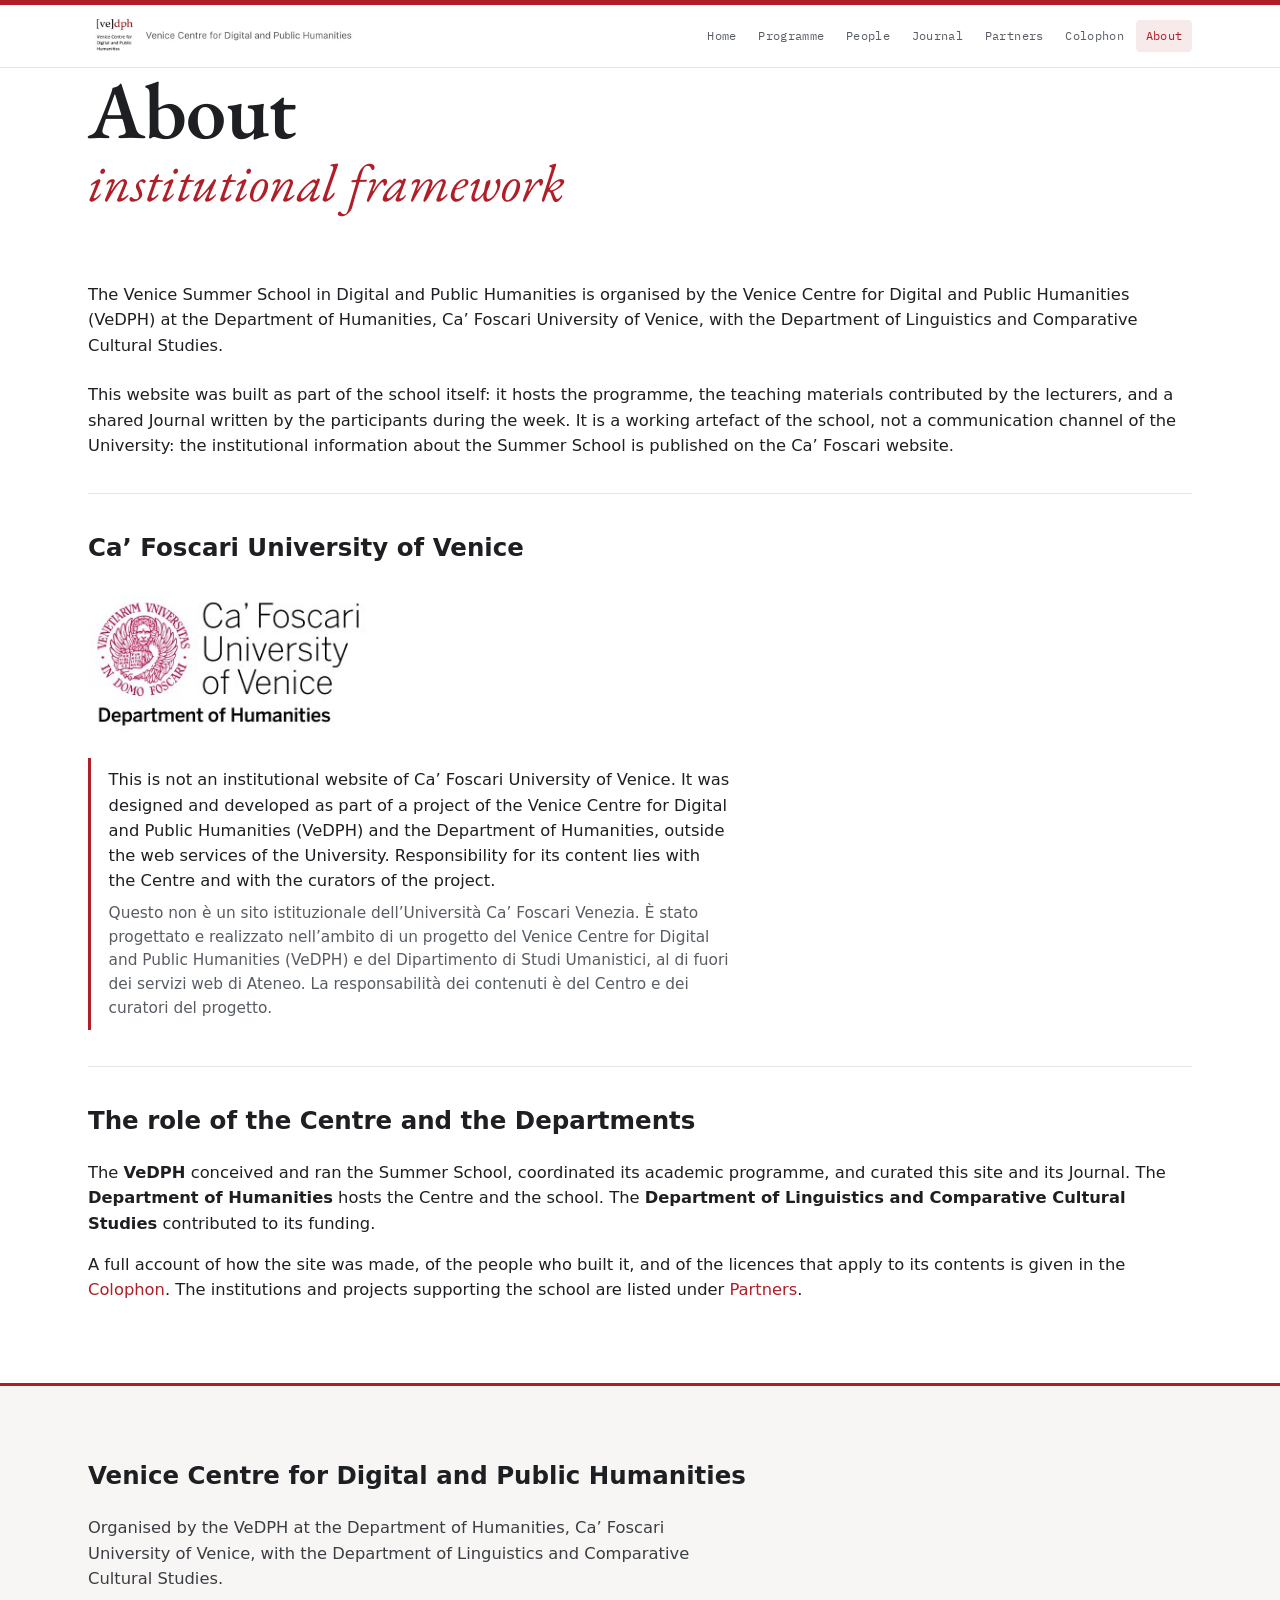
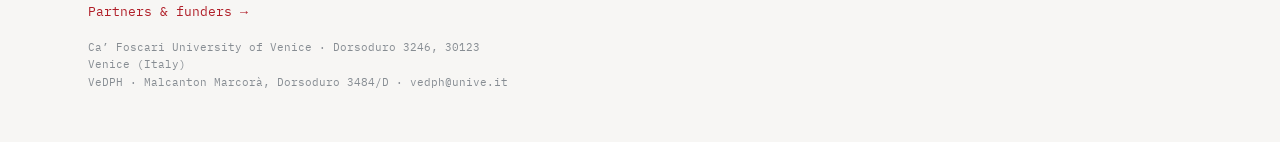
==== commit c384b702: "Add files via upload" ====
--- a/about.html
+++ b/about.html
@@ -29,8 +29,8 @@
     <a href="people.html">People</a>
     <a href="journal.html">Journal</a>
     <a href="partners.html">Partners</a>
+    <a href="colophon.html">Colophon</a>
     <a class="on" aria-current="page" href="about.html">About</a>
-    <a href="colophon.html">Colophon</a>
   </nav>
 </div></header>
 
@@ -41,7 +41,7 @@
   <p class="lede">The Venice Summer School in Digital and Public Humanities is organised by the
     Venice Centre for Digital and Public Humanities (VeDPH) at the Department of Humanities,
     Ca’ Foscari University of Venice, with the Department of Linguistics and Comparative Cultural
-    Studies, within the framework of the Erasmus+ DIGITALIA project.</p>
+    Studies.</p>
 
   <p>This website was built as part of the school itself: it hosts the programme, the teaching
     materials contributed by the lecturers, and a shared Journal written by the participants during
@@ -75,8 +75,7 @@
   <p>The <strong>VeDPH</strong> conceived and ran the Summer School, coordinated its academic
     programme, and curated this site and its Journal. The <strong>Department of Humanities</strong>
     hosts the Centre and the school. The <strong>Department of Linguistics and Comparative Cultural
-    Studies</strong> contributed to its funding. The school is part of the Erasmus+ DIGITALIA
-    project.</p>
+    Studies</strong> contributed to its funding.</p>
 
   <p>A full account of how the site was made, of the people who built it, and of the licences that
     apply to its contents is given in the <a href="colophon.html">Colophon</a>. The institutions and
@@ -86,7 +85,7 @@
 
 <footer class="foot">
   <div class="wrap">
-    <h3>Venice Centre for Digital and Public Humanities</h3>
+    <h2>Venice Centre for Digital and Public Humanities</h2>
     <p>Organised by the VeDPH at the Department of Humanities, Ca’ Foscari University of Venice,
        with the Department of Linguistics and Comparative Cultural Studies.</p>
     <p class="foot-link"><a href="partners.html">Partners &amp; funders →</a></p>
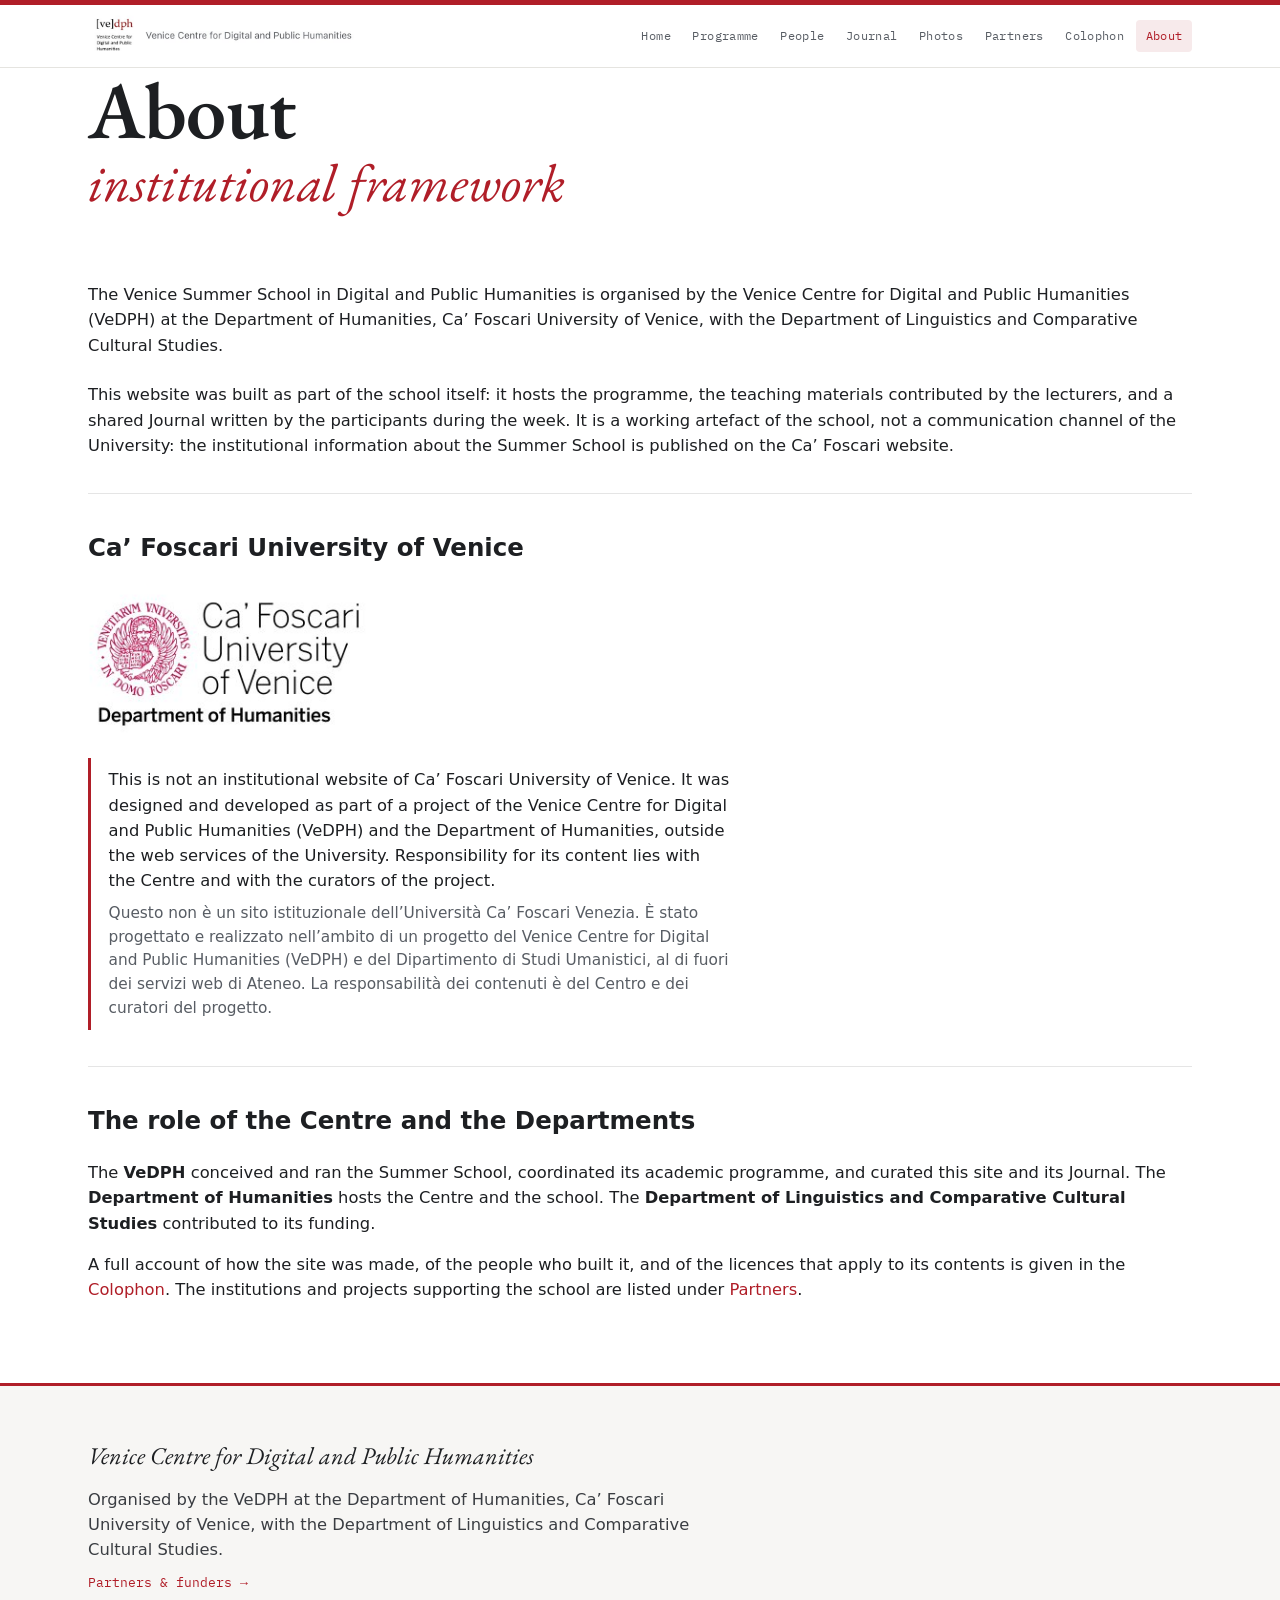
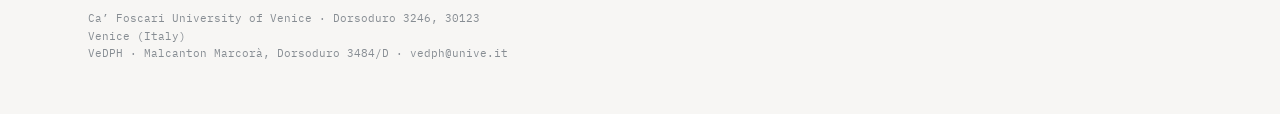
==== commit 977b9e05: "Add files via upload" ====
--- a/about.html
+++ b/about.html
@@ -28,6 +28,7 @@
     <a href="programme.html">Programme</a>
     <a href="people.html">People</a>
     <a href="journal.html">Journal</a>
+    <a href="gallery.html">Photos</a>
     <a href="partners.html">Partners</a>
     <a href="colophon.html">Colophon</a>
     <a class="on" aria-current="page" href="about.html">About</a>
--- a/assets/style.css
+++ b/assets/style.css
@@ -201,8 +201,7 @@
 .lemma.is-key .body .ttl{color:var(--cf-red-deep)}
 .body .note{font-family:var(--serif);font-style:italic;color:var(--muted);font-size:1rem;margin:.35rem 0 0;max-width:50ch}
 
-.pub{font-family:var(--mono);font-size:.78rem;margin:.4rem 0 0;display:flex;flex-wrap:wrap;align-items:center;gap:.45rem}
-.pub-b{display:inline-block;background:var(--cf-red);color:#fff;font-size:.66rem;letter-spacing:.03em;padding:.13rem .42rem;border-radius:.22rem;white-space:nowrap}
+.pub{font-family:var(--mono);font-size:.78rem;margin:.4rem 0 0;display:flex;flex-wrap:wrap;align-items:center;gap:.45rem}.pub-b{display:inline-block;background:var(--cf-red);color:#fff;font-size:.66rem;letter-spacing:.03em;padding:.13rem .42rem;border-radius:.22rem;white-space:nowrap}
 .pub a{text-decoration:underline;text-underline-offset:.16em}
 
 .app{margin-top:.55rem;display:flex;flex-direction:column;gap:.35rem}
@@ -327,7 +326,7 @@
    ========================================================================== */
 .foot{background:var(--paper-2);border-top:3px solid var(--cf-red);margin-top:clamp(3rem,7vw,5rem)}
 .foot .wrap{padding-top:clamp(2.2rem,5vw,3.2rem);padding-bottom:clamp(2rem,4vw,2.8rem)}
-.foot h3{font-family:var(--serif);font-weight:400;font-style:italic;color:var(--ink);font-size:1.5rem;margin:0 0 .8rem}
+.foot h2{font-family:var(--serif);font-weight:400;font-style:italic;color:var(--ink);font-size:1.5rem;margin:0 0 .8rem}
 .foot p{max-width:60ch;line-height:1.55;margin:.4rem 0;color:var(--ink-soft)}
 .foot .cols{display:flex;flex-wrap:wrap;gap:1.6rem 3.2rem;margin-top:1.4rem}
 .foot .col .kicker{color:var(--muted-2);margin-bottom:.5rem;display:block}
@@ -468,7 +467,7 @@
   transition:border-color .14s,transform .14s,box-shadow .14s;background:var(--paper)}
 .navcard:hover{border-color:var(--cf-red);text-decoration:none;transform:translateY(-2px);
   box-shadow:0 12px 32px -20px rgba(29,31,34,.55)}
-.navcard h3{font-family:var(--serif);font-style:italic;font-weight:400;font-size:1.4rem;margin:0 0 .35rem;color:var(--ink)}
+.navcard h2{font-family:var(--serif);font-style:italic;font-weight:400;font-size:1.4rem;margin:0 0 .35rem;color:var(--ink)}
 .navcard p{font-size:.92rem;color:var(--muted);margin:0;line-height:1.5}
 .navcard .go{font-family:var(--mono);font-size:.72rem;color:var(--cf-red);display:inline-block;margin-top:.85rem}
 
@@ -632,3 +631,15 @@
         padding-right:max(1.4rem,env(safe-area-inset-right))}
   .lemma{margin-inline:-.5rem}
 }
+
+/* home: strip of photographs linking to the gallery */
+.photostrip{padding:clamp(1.8rem,4vw,2.8rem) 0 0}
+.photostrip .kicker{color:var(--muted-2);margin:0 0 1rem}
+.photostrip-grid{display:grid;grid-template-columns:repeat(auto-fit,minmax(8.5rem,1fr));gap:.4rem;text-decoration:none}
+.photostrip-grid img{width:100%;aspect-ratio:3/2;object-fit:cover;display:block;background:var(--rule);transition:opacity .3s ease}
+.photostrip-grid:hover img{opacity:.88}
+.photostrip-grid:focus-visible{outline:3px solid var(--cf-red);outline-offset:3px}
+.photostrip-cap{font-family:var(--mono);font-size:.72rem;line-height:1.5;color:var(--muted);margin:.55rem 0 0}
+.photostrip-cap a{color:var(--cf-red);text-decoration:none;white-space:nowrap}
+.photostrip-cap a:hover{text-decoration:underline}
+@media (prefers-reduced-motion: reduce){ .photostrip-grid img{transition:none} }
